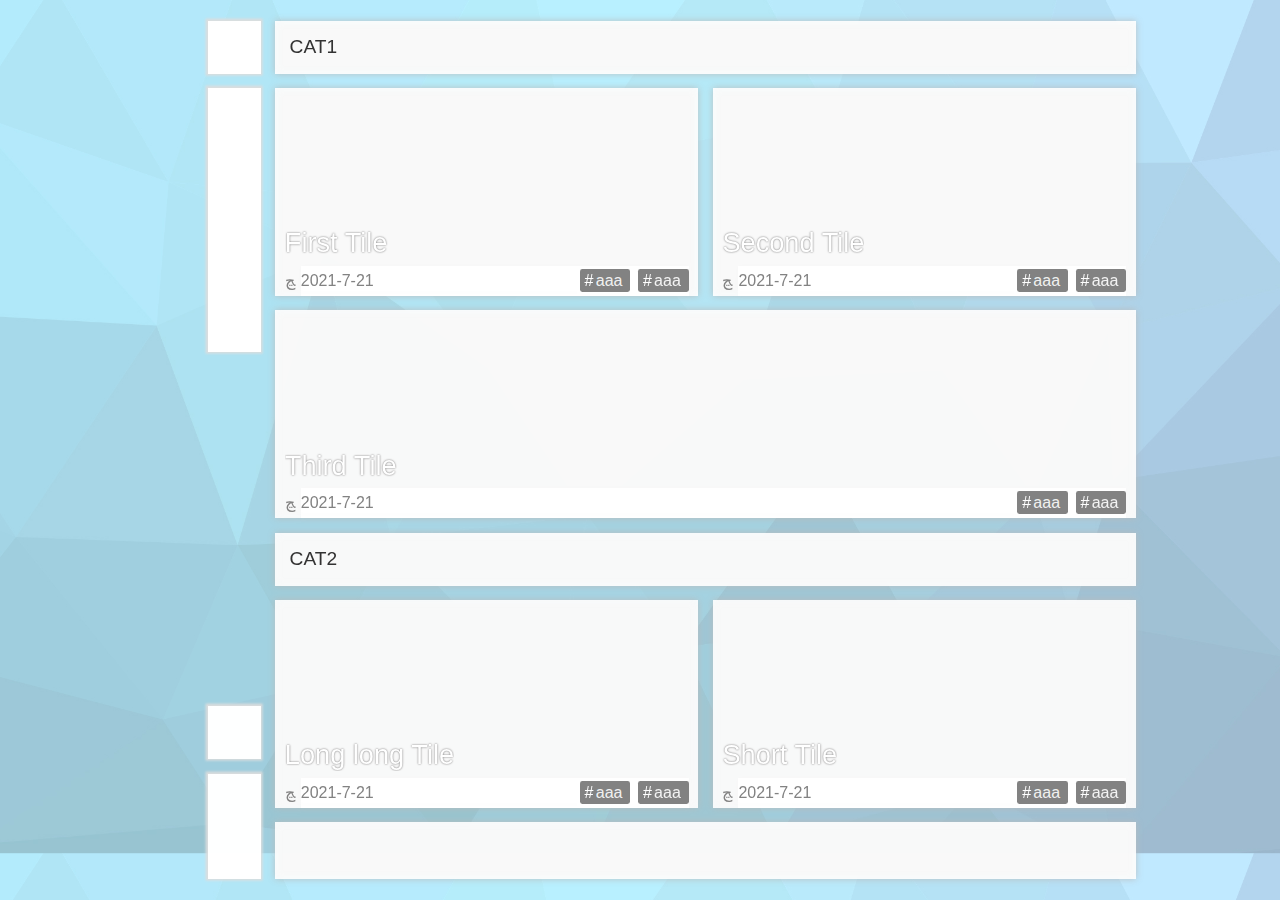
==== example/list.html @ 0599f724 "add magic to toggle widgets" ====
<!DOCTYPE html>
<html lang = "en">
    <head>
        <meta charset="UTF-8">
        <meta name="viewport" content="width=device-width, initial-scale=1.0, maximum-scale=1.0, user-scalable=0">
        <title>Glacial Example</title>
        <link rel="stylesheet" type="text/css" href="nf.css" />
        <link rel="stylesheet" type="text/css" href="style.css"/>
    </head>

    <body>
        <div id = "upperSidebar" class = "sidebarCont">
            <div id = "HighSidebarCont" class = "sidebarGrp shadowTile">
                <div id = "home" class = "sidebarElem">
                    <span class = "sidebarLabel barElemLabel">
    
                    </span>
    
                    <a class = "btn nf nf-mdi-home">
                    </a>
                </div>
            </div>
    
            <div id = "MidSidebarCont" class = "sidebarGrp shadowTile">
                <div id = "categories" class = "sidebarElem">
                    <span class = "sidebarLabel barElemLabel">
                        Categories
                    </span>                
    
                    <a class = "btn nf nf-mdi-format_list_bulleted">
                    </a>
                </div>
                
                <div class = "sidebarList">
    
                </div>
    
                <div id = "tags" class = "sidebarElem">
                    <span class = "sidebarLabel barElemLabel">
                        Tags
                    </span>                      
    
                    <a class = "btn nf nf-mdi-tag_multiple">
                    </a>              
                </div>
                
                <div class = "sidebarList">
    
                </div>
    
                <div id = "history" class = "sidebarElem">
                    <span class = "sidebarLabel barElemLabel">
                        History
                    </span>                      
    
                    <a class = "btn nf nf-mdi-history">
                    </a>              
                </div>
                
                <div class = "sidebarList">
    
                </div>
    
                <div id = "projects" class = "sidebarElem">
                    <span class = "sidebarLabel barElemLabel">
                        Projects
                    </span>                      
    
                    <a class = "btn nf nf-mdi-hexagon_multiple">
                    </a>              
                </div>
                
                <div class = "sidebarList">
    
                </div>
    
                <div id = "gallery" class = "sidebarElem">
                    <span class = "sidebarLabel barElemLabel">
                        Gallery
                    </span>                      
    
                    <a class = "btn nf nf-mdi-image_filter">
                    </a>              
                </div>
            </div>

        </div>

        <div id = "lowerSidebar" class = "sidebarCont">
            <div id = "toTopSidebarCont" class = "sidebarGrp shadowTile">
                <div id = "toTop" class = "sidebarElem">
                    <span class = "sidebarLabel barElemLabel">
                        Back to Top
                    </span>
    
                    <a class = "btn nf nf-fa-angle_double_up" href = "#midContTop">
                    </a>
                </div>
            </div>
    
            <div id = "LowerSidebarCont" class = "sidebarGrp shadowTile">
                <div id = "star" class = "sidebarElem">
                    <span class = "sidebarLabel barElemLabel">
                        Star This Blog
                    </span>
    
                    <a class = "btn nf nf-fa-star">
                    </a>
                </div>
    
                <div id = "about" class = "sidebarElem">
                    <span class = "sidebarLabel barElemLabel">
                        About
                    </span>
    
                    <a class = "btn nf nf-mdi-information" href = "about.html">
                    </a>
                </div>
            </div>
        </div>

        <div class = "mid-content mid-list noScrollbar fixedCont">
            <div id = "midContTop"></div>
            
            <input type="checkbox" class = "mid-hori-tgl"/>

            <div class = "mid-hori-bar">
                <span class = "barElemLabel">
                    CAT1
                </span>
            </div>  

            <div class = "midMulRow">
                <div class = "mulRowElem">
                    <a class = "mulRowPrev"></a>
                    <h1>First Tile</h1>
                    
                    <div class = "mulRowMeta">

                    <span class = "mulRowDate">2021-7-21</span>
                        <div class = "mulRowRight">
                            <a class = "hashTag">aaa</a>
                            <a class = "hashTag">aaa</a>
                        </div>
                    </div>
                </div>
    
                <div class = "mulRowElem">
                    <a class = "mulRowPrev"></a>
                    <h1>Second Tile</h1>
                    
                    <div class = "mulRowMeta">

                    <span class = "mulRowDate">2021-7-21</span>
                        <div class = "mulRowRight">
                            <a class = "hashTag">aaa</a>
                            <a class = "hashTag">aaa</a>
                        </div>
                    </div>
                </div>
                
                <div class = "mulRowElem">
                    <a class = "mulRowPrev"></a>
                    <h1>Third Tile</h1>
                    
                    <div class = "mulRowMeta">

                    <span class = "mulRowDate">2021-7-21</span>
                        <div class = "mulRowRight">
                            <a class = "hashTag">aaa</a>
                            <a class = "hashTag">aaa</a>
                        </div>
                    </div>
                </div>
            </div>

            <input type="checkbox" class = "mid-hori-tgl"/>
            
            <div class = "mid-hori-bar">
                <span class = "barElemLabel">
                    CAT2
                </span>
            </div>

            <div class = "midMulRow">
                <div class = "mulRowElem">
                    <a class = "mulRowPrev"></a>
                    <h1>Long long Tile</h1>
                    
                    <div class = "mulRowMeta">

                    <span class = "mulRowDate">2021-7-21</span>
                        <div class = "mulRowRight">
                            <a class = "hashTag">aaa</a>
                            <a class = "hashTag">aaa</a>
                        </div>
                    </div>
                </div>
    
                <div class = "mulRowElem">
                    <a class = "mulRowPrev"></a>
                    <h1>Short Tile</h1>
                    
                    <div class = "mulRowMeta">

                    <span class = "mulRowDate">2021-7-21</span>
                        <div class = "mulRowRight">
                            <a class = "hashTag">aaa</a>
                            <a class = "hashTag">aaa</a>
                        </div>
                    </div>
                </div>
                
                <div class = "mulRowElem">
                    <a class = "mulRowPrev"></a>
                    <h1>Third Tile</h1>
                    
                    <div class = "mulRowMeta">

                    <span class = "mulRowDate">2021-7-21</span>
                        <div class = "mulRowRight">
                            <a class = "hashTag">aaa</a>
                            <a class = "hashTag">aaa</a>
                        </div>
                    </div>
                </div>
            </div>
        </div>

        <div id = "rightCont" class = "fixedCont">
            <div class = "rightElem shadowTile">
                <h1>Metadata</h1>
                <hr/>
                <div class = "rightRow">
                    <h2>Date:</h2>
                    <span>21/07/05</span>
                </div>
                <div class = "rightRow">
                    <h2>Tags:</h2>
                    <span>5</span>
                </div>
            </div>

            <div class = "rightElem rightBtns shadowTile">
                <i class = "btn nf nf-mdi-twitter">
                    <a class = "btnAnc" href = ""></a>
                </i>

                <i class = "btn nf nf-mdi-facebook_box">
                    <a class = "btnAnc" href = ""></a>
                </i>

                <i class = "btn nf nf-mdi-qqchat">
                    <a class = "btnAnc" href = ""></a>
                </i>

                <i class = "btn nf nf-fa-weibo">
                    <a class = "btnAnc" href = ""></a>
                </i>

                <i class = "btn nf nf-fa-weixin">
                    <a class = "btnAnc" href = ""></a>
                </i>
            </div>

            <div class = "rightElem shadowTile rightComt">
                <h1>Comments</h1>
                <hr/>
            </div>
        </div>

        <nav id = "bottomNav">
            <div class = "bottomGrp shadowTile">
                <a class = "btn nf nf-fa-angle_double_up" href = "#midContTop">
                </a>
            </div>
            
            <div class = "bottomGrp shadowTile">
                <a class = "btn nf nf-mdi-home">
                </a>

                <input id = "bottomListBtn" type="checkbox" class = "bottomPopbtn btn"/>

                <div class = "bottomPop noScrollbar">
                    <div class = "bottomPopLi">
                        <span class = "barElemLabel">Categories</span>
                    </div>

                    <div class = "bottomPopLi">
                        <span class = "barElemLabel">Tags</span>
                    </div>

                    <div class = "bottomPopLi">
                        <span class = "barElemLabel">Archives</span>
                    </div>
                    
                    <div class = "bottomPopLi">
                        <span class = "barElemLabel">Projects</span>
                    </div>

                    <div class = "bottomPopLi">
                        <span class = "barElemLabel">Gallery</span>
                    </div>
                </div>
                
                <label for = "bottomListBtn" class = "bottomPopBack">
                </label>

                <input id = "bottomMsgBtn" type="checkbox" class = "bottomPopbtn btn"/>

                <div class = "bottomPop noScrollbar">
                    
                </div>
                
                <label for = "bottomMsgBtn" class = "bottomPopBack">
                </label>

                <div class = "bottomPop noScrollbar">

                </div>

                <a class = "btn nf nf-mdi-share_variant">
                </a>

                <a class = "btn nf nf-mdi-information" href = "about.html">
                </a>
            </div>
        </nav>
    </body>
</html>
---- example/style.css ----
/*
* Global Configurations
*/

:root{
    --sidebar-icon-size: 1.9;
    --barElem-font-size: 1.2;
    --sidebar-elem-size: 3.3;
    --sidebar-full-size: 13;
    --right-total-space: 9rem;

    --tile-inter-margin: 0.9rem;
    --body-inner-margin: 1.3rem;

    --transition-speed: 0.6s;

    --sidebar-hori-span: calc(var(--sidebar-elem-size) + var(--sidebar-full-size));

    --tile-bkgr-color: rgba(255, 255, 255, 0.9);
    --foreground-light: #828282;
    --foreground-dark: #333;
}

::-webkit-scrollbar{
    width: 15px;
}

::-webkit-scrollbar-track{
    background: none;
}

::-webkit-scrollbar-thumb{
    background-color: #aaa; 
}

::-webkit-scrollbar-button{
    display: none;
}

::-webkit-scrollbar-corner{
    background: none;
} 

.noScrollbar{
    scrollbar-width: none; /* Firefox */
    -ms-overflow-style: none;  /* Internet Explorer 10+ */
}

.noScrollbar::-webkit-scrollbar{ /* WebKit */
    width: 0;
    height: 0;
}

@keyframes spinLhs{
    0% {
      transform: rotateY(90deg);
    }

    100% {
      transform: rotateY(0deg);
    }
}

@keyframes spinRhs{
    0% {
      transform: rotateY(-90deg);
    }
    
    100% {
      transform: rotateY(0deg);
    }
}

@keyframes toFront{
    0% {
      transform: scale(0.9);
    }
    
    100% {
      transform: scale(1);
    }
}

.nodisp{
    display: none;
}

.shadowTile{
    box-shadow: 0px 0px 2.4px 2.4px #ddd;
}

.fixedCont{
    position: fixed;
    top: var(--body-inner-margin);
    background: none;
}

.btn{
    position: relative;
    vertical-align: middle;
    line-height: calc(var(--sidebar-elem-size) * 1rem);
    width: calc(var(--sidebar-elem-size) * 1rem);
    height: calc(var(--sidebar-elem-size) * 1rem);
    color: var(--foreground-dark);

    font-weight: normal;
    font-style: normal;
    font-size: calc(var(--sidebar-icon-size) * 1rem);        /* Preferred icon size */
    display: inline-block;
    text-transform: none;
    text-align: center;
    letter-spacing: normal;
    word-wrap: normal;
    white-space: nowrap;
    direction: ltr;

    /* Support for all WebKit browsers. */
    -webkit-font-smoothing: antialiased;
    /* Support for Safari and Chrome. */
    text-rendering: optimizeLegibility;

    /* Support for Firefox. */
    -moz-osx-font-smoothing: grayscale;

    /* Support for IE. */
    font-feature-settings: 'liga';
}

.btn:hover{
    text-shadow: 0px 0px 2px #666;
    cursor: pointer;
}

.btnAnc{
    position: absolute;
    top: 0px;
    display: block;
    height: 100%;
    width: 100%;
}

.barElemLabel{
    font-size: calc(var(--barElem-font-size) * 1rem);
    vertical-align: middle;
    line-height: calc(var(--sidebar-elem-size) * 1rem);
    margin-left: var(--tile-inter-margin);
    font-weight: 500;
}

.hashTag{
    position: relative;
    color: var(--tile-bkgr-color);
    background-color: var(--foreground-light);
    padding: 0.17em 0.5em 0.2em 1em;
    margin-left: 0.2em;
    border-radius: 0.15em;
    cursor: pointer;
}

.hashTag::after{
    position: absolute;
    left: 0.3em;
    content: "#";
    color: #fff;
}

body{
    margin: 0px;
    padding-top: calc(var(--body-inner-margin) - var(--tile-inter-margin));
    background-size: cover;
    background-image: url(resources/bkgr.jpg);
    font-family: source sans pro,Helvetica,Arial,sans-serif;
}

div{
    color: var(--foreground-dark);
    background-color: var(--tile-bkgr-color);
}

a:link{
    text-decoration: none;
}

a:visited{
    text-decoration: none;
}
    
a:hover{
    text-decoration: none;
}
    
a:active{
    text-decoration: none;
}

.sidebarCont{
    position: fixed;
    overflow-x: visible;
    width: calc(var(--sidebar-elem-size) * 1rem);
    left: calc(var(--sidebar-full-size) * 1rem);
    background: none;
    perspective: 180px;
    perspective-origin: right;
}

#upperSidebar{
    top: var(--body-inner-margin);
}

#lowerSidebar{
    display: flex;
    flex-direction: column;
    align-content: flex-end;
    bottom: var(--body-inner-margin);
}

#MidSidebarCont{
    display: flex;
    flex-flow: column;
    max-height: calc(100vh - 21rem);
    transition: all var(--transition-speed);
}

#toTopSidebarCont{
    align-self: flex-end;
}

#LowerSidebarCont{
    align-self: flex-end;
}

.sidebarElem{
    position: relative;
    align-items: center;
    margin: 0px;
    height: calc(var(--sidebar-elem-size) * 1rem);
}

.sidebarGrp{
    position: relative;
    transition: all var(--transition-speed);
    height: auto;
    width: calc(var(--sidebar-elem-size) * 1rem);
    overflow: hidden;
    left: 0px;
    animation: var(--transition-speed) ease-out 0s 1 spinLhs;
}

#upperSidebar>.sidebarGrp{
    margin-bottom: var(--tile-inter-margin);
}

#lowerSidebar>.sidebarGrp{
    margin-top: var(--tile-inter-margin);
}

.sidebarElem>.btn{
    position: absolute;
    right: 0px;
    top: 0px;
    width: 100%;
}

.sidebarElem>.btn::before{
    position: absolute;
    right: 0px;
    width: calc(var(--sidebar-elem-size) * 1rem);
    background-color: var(--tile-bkgr-color);
}

.sidebarElem:hover{
    cursor: pointer;
    text-shadow: 0px 0px 2px #666;
}

.sidebarLabel{
    width: 0px;
    overflow: hidden;
    display: inline-block;
    height: calc(var(--sidebar-elem-size) * 1rem);
}

#midContTop{
    position: absolute;
    top: 0px;
    height: 0px;
    width: 0px;
}

.mid-content{
    left: calc(var(--sidebar-hori-span) * 1rem + var(--tile-inter-margin));
    height: calc(100vh - var(--body-inner-margin) * 2);
    min-width: 30vw;
    width: calc(100vw - var(--sidebar-hori-span) * 2rem - var(--right-total-space) - 2 * var(--tile-inter-margin));
    animation: var(--transition-speed) ease-out 0s 1 toFront;
    scroll-behavior: smooth;
}

.mid-page{
    overflow-y: auto;
    background-color: var(--tile-bkgr-color);
}

.mid-list{
    filter: drop-shadow(0px 0px 3.9px #bbb);
    overflow-y: auto;
    scroll-snap-type: y mandatory;
    -ms-scroll-snap-type: y mandatory;
}

.mid-list>.midMulRow{
    margin-top: var(--tile-inter-margin);
    margin-bottom: var(--tile-inter-margin);
}

.mid-list>.midMulRow:last-child{
    margin-bottom: 0px;
}

.mid-list>*{
    scroll-snap-align: start;
}

.expBtn{
    position: absolute;
    right: 0px;
}

#midComp{
    overflow: auto;
    scroll-snap-type: y mandatory;
    -ms-scroll-snap-type: y mandatory;
    filter: drop-shadow(0px 0px 3.9px #bbb);
}

#midContTop+.mulRowElem{
    width: 100%;
    height: 18rem;
}

#midContTop+.mulRowElem>.mulRowPrev{
    height: 16rem;
}

#midContTop+.mulRowElem>h1{
    font-size: 2.7rem;
    margin: -3.4rem 0rem 0px 0.6rem;
}

.mid-hori-tgl{
    position: absolute;
    width: 100%;
    height: calc(var(--sidebar-elem-size) * 1rem);
    margin: 0px var(--tile-inter-margin) 0px 0px;
    opacity: 0;
    cursor: pointer;
}

.mid-hori-tgl:checked+.mid-hori-bar+.midMulRow{
    transition: all var(--transition-speed);
    height: 0px;
    overflow: hidden;
    margin-top: 0px;
}

.mid-hori-tgl:checked+.mid-hori-bar::after{
    content: "\f47b";
}

.mid-hori-bar{
    width: 100%;
    height: calc(var(--sidebar-elem-size) * 1em);
    margin-right: var(--tile-inter-margin);
    position: relative;
    z-index: -1;
}

.mid-hori-bar::after{
    font-family: "NerdFontsSymbols Nerd Font";
    content: "\f47c";
    position: absolute;
    right: 0px;
    height: calc(var(--sidebar-elem-size) * 1rem);
    width: calc(var(--sidebar-elem-size) * 1rem);
    font-size: calc(var(--sidebar-icon-size) * 1rem);
    vertical-align: middle;
    text-align: center;
    line-height: calc(var(--sidebar-elem-size) * 1rem);
}

.midMulRow{
    width: calc(100vw - var(--sidebar-hori-span) * 2rem - var(--right-total-space) - var(--tile-inter-margin));
    display: flex;
    flex-wrap: wrap;
    align-content: stretch;
    scrollbar-width: none; /* Firefox */
    -ms-overflow-style: none;  /* Internet Explorer 10+ */
    background: none;
}

.mulRowElem{
    margin: 0px var(--tile-inter-margin) var(--tile-inter-margin) 0px;
    position: relative;
    height: 13rem;
    max-width: calc(100% - var(--tile-inter-margin));
    flex-grow: 1;
    scroll-snap-align: start;
}

.mulRowElem:last-child{
    margin: 0px var(--tile-inter-margin) 0px 0px;
    width: 100%;
}

.mulRowPrev{
    display: block;
    width: 100%;
    height: 11rem;
    background-size: cover;
    cursor: pointer;
}

.mulRowPrev:hover{
    box-shadow: inset 0px 0px 3rem #fff;
}

.mulRowElem>h1{
    width: fit-content;
    margin: -2.3rem 2rem 0px 0.6rem;
    font-weight: 500;
    font-size: 1.7rem;
    color: #fff;
    text-shadow: 0px 0px 2px #666;
    overflow: hidden;
    text-overflow: ellipsis;
    white-space: nowrap;
    cursor: pointer;
}

.mulRowMeta{
    margin: 0.4rem 0.6rem 0rem 1.6rem;;
    height: 1.9rem;
    text-align: justify; 
    cursor: default;
}

.mulRowMeta:after{
    content: '';
    display: inline-block;
    width: 100%;
}

.mulRowDate,.mulRowRight{
    vertical-align: top;
    display: inline-block;
    line-height: 1.9rem;
    color: var(--foreground-light);
}

.mulRowDate::before{
    font-family: "NerdFontsSymbols Nerd Font";
    content: '\fb77';
    position: absolute;
    left: 0.6em;
    vertical-align: middle;
    text-align: center;
}

.mulRowRight{
    text-align: right;
    max-width: calc(100% - 6em);
    height: 100%;
    overflow: hidden;
    text-overflow: ellipsis;
}

#rightCont{
    display: flex;
    flex-direction: column;
    --body-right-margin: 5rem;
    right: calc(var(--sidebar-elem-size) * 1rem + var(--body-right-margin));
    height: calc(100vh - var(--body-inner-margin) * 2 + var(--tile-inter-margin));
    width: calc(var(--sidebar-full-size) * 1rem + var(--right-total-space) - var(--body-right-margin));
    perspective: 500px;
    perspective-origin: left;
}

.rightMulCol{
    display: flex;
    justify-content: space-between;
    margin: 0px 0px var(--tile-inter-margin) 0px;
    width: 100%;
    background: none;
}

.rightElem{
    overflow: hidden;
    margin: 0px 0px var(--tile-inter-margin) 0px;
    width: 100%;
    min-height: calc(var(--sidebar-elem-size) * 1rem);
    animation: var(--transition-speed) ease-out 0s 1 spinRhs;
}

.rightElem>h1{
    margin: 1.2rem 0px 0.3rem 1.2rem;
    font-size: 1.4rem;
    font-weight: 500;
}

.rightElem>hr{
    margin: 0.3rem 1rem 0.3rem 1.2rem;
    border: none;
    border-top: 2px solid #666;
}

.rightRow{
    margin: 0.6rem 1rem 0.6rem 1.2rem;
}

.rightRow>h2{
    display: inline-block;
    font-size: 1rem;
    font-weight: 400;
    margin: 0px;
}

.rightRow>span{
    font-weight: 300;
    float: right;
}

.rightBtns{
    display: flex;
    justify-content: space-between;
}

.rightComt{
    flex-grow: 1;
}

#bottomNav{
    display: none;
    position: fixed;
    left: calc(var(--body-inner-margin) + 1px);
    bottom: var(--body-inner-margin);
    width: calc(100vw - var(--body-inner-margin) * 2 - 2px);
    height: calc(var(--sidebar-elem-size) * 1rem);
    overflow: visible;
    background: none;
}

.bottomGrp{
    position: relative;
    overflow: hidden;
    text-overflow: ellipsis;
}

.bottomPopBack{
    position: fixed;
    top: 0px;
    left: 0px;
    display: none;
    width: 100vw;
    height: 100vh;
    background-color: rgba(0, 0, 0, 0.6);
    z-index: -1;
}

.bottomPop{
    --bottom-margin: calc(var(--tile-inter-margin) + var(--body-inner-margin) + var(--sidebar-elem-size) * 1rem);
    position: fixed;
    display: none;
    bottom: var(--bottom-margin);
    left: var(--body-inner-margin);
    width: calc(100vw - var(--body-inner-margin) * 2);
    max-height: calc(100vh - var(--bottom-margin) - var(--body-inner-margin));
    overflow-y: auto;
    background: none;
    z-index: 2;
}

.bottomPopbtn{
    margin: calc(var(--sidebar-elem-size) * -1rem) 0px 0px 0px;
    height: 0px;
}

.bottomPopbtn::after{
    font-family: "NerdFontsSymbols Nerd Font";
    position: absolute;
    right: 0px;
    height: calc(var(--sidebar-elem-size) * 1rem);
    width: calc(var(--sidebar-elem-size) * 1rem);
    font-size: calc(var(--sidebar-icon-size) * 1rem);
    vertical-align: middle;
    text-align: center;
    line-height: calc(var(--sidebar-elem-size) * 1rem);
}

.bottomPopbtn:checked::after{
    color: var(--tile-bkgr-color);
    background-color: var(--foreground-dark);
}

.bottomPopbtn:checked+.bottomPop{
    display: flex;
    flex-direction: column;
}

.bottomPopbtn:checked+.bottomPop+.bottomPopBack{
    display: block;
}

#bottomListBtn::after{
    content: "\f778";
}

#bottomMsgBtn::after{
    content: "\f865";
}

@media screen and (max-width: 81rem){
    #rightCont{
        display: none !important;
    }

    .mid-content{
        width: calc(100vw - var(--sidebar-hori-span) * 1rem - var(--tile-inter-margin) - var(--right-total-space));
    }

    .midMulRow{
        width: calc(100vw - var(--sidebar-hori-span) * 1rem - var(--right-total-space));
    }
}

@media screen and (min-width: 60rem){
    #MidSidebarCont>.sidebarElem:hover~.sidebarElem{
        display: none;
    }
    
    #MidSidebarCont>.sidebarElem:hover+.sidebarList{
        display: block;
        min-height: 30rem;
    }
    
    .sidebarList{
        display: none;
        background-color: #DDDDDD;
        flex-grow: 1;
        overflow-y: auto;
    }
    
    .sidebarList:hover{
        display: block;
        min-height: 30rem;
    }
    
    .sidebarList:hover~.sidebarElem{
        display: none;
    }

    .sidebarGrp:hover{
        width: calc((var(--sidebar-full-size) + var(--sidebar-elem-size)) * 1rem - var(--body-inner-margin));
    }
    
    #upperSidebar>.sidebarGrp:hover{
        left: calc(var(--sidebar-full-size) * -1rem + var(--body-inner-margin));
    }
    
    .sidebarGrp:hover .sidebarLabel{
        width: auto;
    }
    
    .sidebarGrp:hover>.sidebarElem{
        transition: all var(--transition-speed);
        width: 100%;
    }
}

@media screen and (max-width: 60rem){
    :root{
        --sidebar-full-size: 2.1;
        --right-total-space: 2rem;
    }
}

@media screen and (max-width: 650px){  
    :root{
        --tile-inter-margin: 0.6rem;
        --body-inner-margin: var(--tile-inter-margin);
    }

    .sidebarCont{
        display: none !important;
    }

    .mid-content{
        width: calc(100vw - var(--tile-inter-margin));
        left: var(--tile-inter-margin);
        height: calc(100vh - var(--body-inner-margin) * 3 - var(--sidebar-elem-size) * 1rem);
    }

    .mid-page{
        width: calc(100vw - var(--tile-inter-margin) * 2);
    }

    .mid-hori-bar,.mid-hori-tgl{
        width: calc(100vw - var(--tile-inter-margin) * 2);
    }

    .midMulRow{
        width: calc(100vw - var(--tile-inter-margin));
    }

    #bottomNav{
        display: flex;
        justify-content: space-between;
    }
}
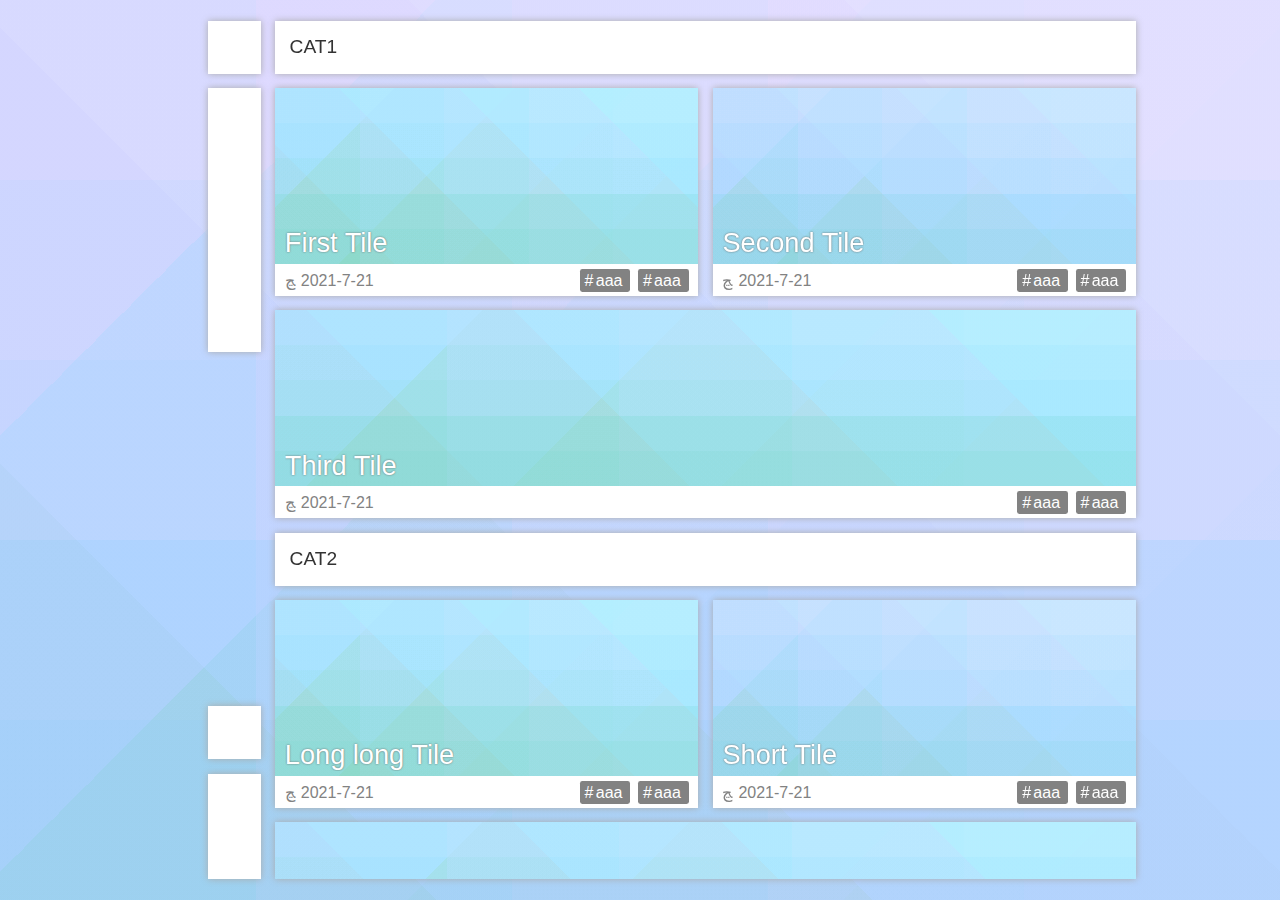
==== commit e337d3af: "add magic to background" ====
--- a/example/list.html
+++ b/example/list.html
@@ -230,7 +230,7 @@
         <div id = "rightCont" class = "fixedCont">
             <div class = "rightElem shadowTile">
                 <h1>Metadata</h1>
-                <hr/>
+                
                 <div class = "rightRow">
                     <h2>Date:</h2>
                     <span>21/07/05</span>
@@ -265,7 +265,7 @@
 
             <div class = "rightElem shadowTile rightComt">
                 <h1>Comments</h1>
-                <hr/>
+                
             </div>
         </div>
 
--- a/example/style.css
+++ b/example/style.css
@@ -16,7 +16,7 @@
 
     --sidebar-hori-span: calc(var(--sidebar-elem-size) + var(--sidebar-full-size));
 
-    --tile-bkgr-color: rgba(255, 255, 255, 0.9);
+    --tile-bkgr-color: rgba(255, 255, 255, 1);
     --foreground-light: #828282;
     --foreground-dark: #333;
 }
@@ -86,7 +86,8 @@
 }
 
 .shadowTile{
-    box-shadow: 0px 0px 2.4px 2.4px #ddd;
+    filter: drop-shadow(0px 0px 3.9px #aaa);
+    background-color: var(--tile-bkgr-color);
 }
 
 .fixedCont{
@@ -164,17 +165,25 @@
     color: #fff;
 }
 
+html{
+    height: 100vh;
+    width: 100vw;
+    background: -webkit-linear-gradient(to bottom, #d3cce3, #e9e4f0); /* Chrome 10-25, Safari 5.1-6 */
+    background: linear-gradient(to bottom, #d3cce3, #e9e4f0);
+}
+
 body{
     margin: 0px;
     padding-top: calc(var(--body-inner-margin) - var(--tile-inter-margin));
+    /*
     background-size: cover;
     background-image: url(resources/bkgr.jpg);
+    */
     font-family: source sans pro,Helvetica,Arial,sans-serif;
 }
 
 div{
     color: var(--foreground-dark);
-    background-color: var(--tile-bkgr-color);
 }
 
 a:link{
@@ -191,6 +200,13 @@
     
 a:active{
     text-decoration: none;
+}
+
+ul{
+    list-style-type: none;
+    margin: 0px;
+    padding-left: 0px;
+    background-color: var(--tile-bkgr-color);
 }
 
 .sidebarCont{
@@ -302,7 +318,7 @@
 }
 
 .mid-list{
-    filter: drop-shadow(0px 0px 3.9px #bbb);
+    filter: drop-shadow(0px 0px 3.9px #aaa);
     overflow-y: auto;
     scroll-snap-type: y mandatory;
     -ms-scroll-snap-type: y mandatory;
@@ -330,7 +346,7 @@
     overflow: auto;
     scroll-snap-type: y mandatory;
     -ms-scroll-snap-type: y mandatory;
-    filter: drop-shadow(0px 0px 3.9px #bbb);
+    filter: drop-shadow(0px 0px 3.9px #aaa);
 }
 
 #midContTop+.mulRowElem{
@@ -372,6 +388,7 @@
     height: calc(var(--sidebar-elem-size) * 1em);
     margin-right: var(--tile-inter-margin);
     position: relative;
+    background-color: var(--tile-bkgr-color);
     z-index: -1;
 }
 
@@ -405,6 +422,7 @@
     max-width: calc(100% - var(--tile-inter-margin));
     flex-grow: 1;
     scroll-snap-align: start;
+    background-color: var(--tile-bkgr-color);
 }
 
 .mulRowElem:last-child{
@@ -413,11 +431,63 @@
 }
 
 .mulRowPrev{
+    position: relative;
     display: block;
     width: 100%;
     height: 11rem;
     background-size: cover;
     cursor: pointer;
+    background: none;
+    overflow: hidden;
+}
+
+.mulRowElem::before, html::before{
+    content: "";
+    position: absolute;
+    left: 0;
+    top: 0;
+    height: 100%;
+    width: 100%;
+    display: block;
+
+    background: 
+		linear-gradient(180deg, rgba(248, 184, 139,0) 20%, rgba(248, 184, 139,.1) 20%, rgba(248, 184, 139,.1) 40%, rgba(248, 184, 139,.2) 40%, rgba(248, 184, 139,.2) 60%, rgba(248, 184, 139,.4) 60%, rgba(248, 184, 139,.4) 80%, rgba(248, 184, 139,.5) 80%),
+        linear-gradient(45deg, rgba(250, 248, 132,.3) 20%, rgba(250, 248, 132,.4) 20%, rgba(250, 248, 132,.4) 40%, rgba(250, 248, 132,.5) 40%, rgba(250, 248, 132,.5) 60%, rgba(250, 248, 132,.6) 60%, rgba(250, 248, 132,.6) 80%, rgba(250, 248, 132,.7) 80%),
+        linear-gradient(-45deg, rgba(186, 237, 145,0) 20%, rgba(186, 237, 145,.1) 20%, rgba(186, 237, 145,.1) 40%, rgba(186, 237, 145,.2) 40%, rgba(186, 237, 145,.2) 60%, rgba(186, 237, 145,.4) 60%, rgba(186, 237, 145,.4) 80%, rgba(186, 237, 145,.6) 80%),
+		linear-gradient(90deg, rgba(178, 206, 254,0) 20%, rgba(178, 206, 254,.3) 20%, rgba(178, 206, 254,.3) 40%, rgba(178, 206, 254,.5) 40%, rgba(178, 206, 254,.5) 60%, rgba(178, 206, 254,.7) 60%, rgba(178, 206, 254,.7) 80%, rgba(178, 206, 254,.8) 80%),
+        linear-gradient(-90deg, rgba(242, 162, 232,0) 20%, rgba(242, 162, 232,.4) 20%, rgba(242, 162, 232,.4) 40%, rgba(242, 162, 232,.5) 40%, rgba(242, 162, 232,.5) 60%, rgba(242, 162, 232,.6) 60%, rgba(242, 162, 232,.6) 80%, rgba(242, 162, 232,.8) 80%),
+        linear-gradient(180deg, rgba(254, 163, 170,0) 20%, rgba(254, 163, 170,.4) 20%, rgba(254, 163, 170,.4) 40%, rgba(254, 163, 170,.6) 40%, rgba(254, 163, 170,.6) 60%, rgba(254, 163, 170,.8) 60%, rgba(254, 163, 170,.8) 80%, rgba(254, 163, 170,.9) 80%)
+    ;
+	background-color: rgb(254, 163, 170);
+    filter: hue-rotate(180deg);
+}
+
+.mulRowElem::before{
+    height: calc(100% - 1.9rem - 2px);
+}
+
+.mulRowElem:nth-child(6n)::before{
+    filter: hue-rotate(150deg);
+}
+
+.mulRowElem:nth-child(6n+1)::before{
+    filter: hue-rotate(140deg);
+}
+
+.mulRowElem:nth-child(6n+2)::before{
+    filter: hue-rotate(160deg);
+}
+
+.mulRowElem:nth-child(6n+3)::before{
+    filter: hue-rotate(140deg);
+}
+
+.mulRowElem:nth-child(6n+4)::before{
+    filter: hue-rotate(170deg);
+}
+
+.mulRowElem:nth-child(6n+5)::before{
+    filter: hue-rotate(160deg);
 }
 
 .mulRowPrev:hover{
@@ -425,6 +495,8 @@
 }
 
 .mulRowElem>h1{
+    position: relative;
+    z-index: 1;
     width: fit-content;
     margin: -2.3rem 2rem 0px 0.6rem;
     font-weight: 500;
@@ -502,9 +574,32 @@
 }
 
 .rightElem>h1{
-    margin: 1.2rem 0px 0.3rem 1.2rem;
-    font-size: 1.4rem;
+    position: relative;
+    margin: 0rem 1rem 0rem 1rem;
+    font-size: 1.3rem;
     font-weight: 500;
+    line-height: 3.3rem;
+    background: none;
+}
+
+.rightElem>h1::after{
+    position: absolute;
+    bottom: 3px;
+    left: 0px;
+    width: 3rem;
+    background-color: #333;
+    content: "";
+    height: 0.6px;
+}
+
+.rightElem>h1::before{
+    position: absolute;
+    bottom: 3px;
+    left: 0px;
+    width: 100%;
+    background-color: #aaa;
+    content: "";
+    height: 0.6px;
 }
 
 .rightElem>hr{
@@ -514,7 +609,7 @@
 }
 
 .rightRow{
-    margin: 0.6rem 1rem 0.6rem 1.2rem;
+    margin: 0.6rem 1.1rem 0.6rem 1.1rem;
 }
 
 .rightRow>h2{
@@ -553,6 +648,18 @@
     position: relative;
     overflow: hidden;
     text-overflow: ellipsis;
+    background-color: var(--tile-bkgr-color);
+}
+
+.bottomGrp::before{
+    content: "";
+    position: absolute;
+    display: block;
+    top: 0px;
+    left: 0px;
+    height: 100%;
+    width: 100%;
+    filter: drop-shadow(0px 0px 3.9px #aaa);
 }
 
 .bottomPopBack{
@@ -575,7 +682,6 @@
     width: calc(100vw - var(--body-inner-margin) * 2);
     max-height: calc(100vh - var(--bottom-margin) - var(--body-inner-margin));
     overflow-y: auto;
-    background: none;
     z-index: 2;
 }
 
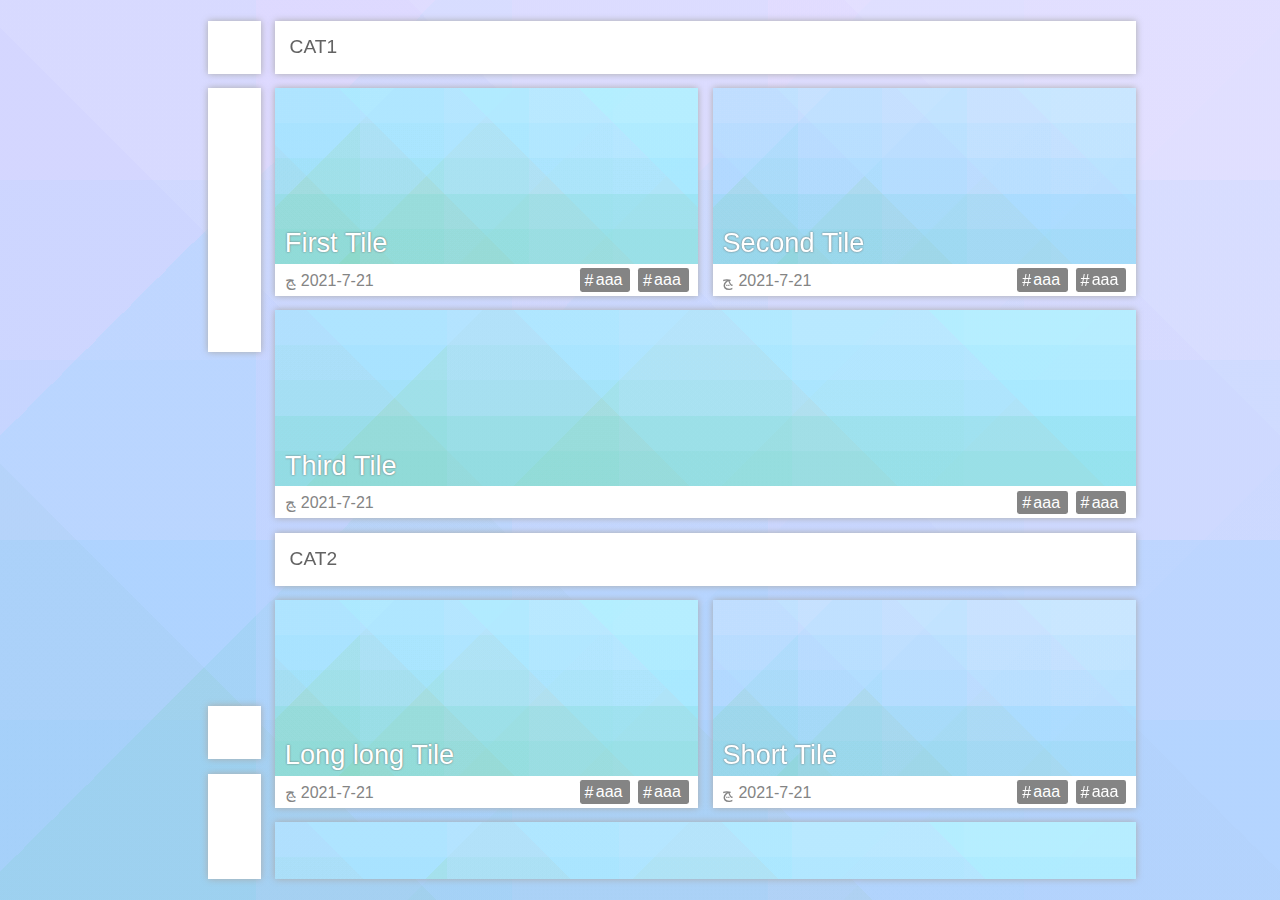
==== commit 8098e5a7: "revise bottom nav" ====
--- a/example/list.html
+++ b/example/list.html
@@ -9,115 +9,161 @@
     </head>
 
     <body>
-        <div id = "upperSidebar" class = "sidebarCont">
-            <div id = "HighSidebarCont" class = "sidebarGrp shadowTile">
-                <div id = "home" class = "sidebarElem">
+        <nav id = "upperSidebar" class = "sidebarCont">
+            <ul id = "HighSidebarCont" class = "sidebarGrp shadowTile">
+                <li id = "home" class = "sidebarElem">
                     <span class = "sidebarLabel barElemLabel">
     
                     </span>
     
                     <a class = "btn nf nf-mdi-home">
                     </a>
-                </div>
-            </div>
-    
-            <div id = "MidSidebarCont" class = "sidebarGrp shadowTile">
-                <div id = "categories" class = "sidebarElem">
+                </li>
+            </ul>
+    
+            <ul id = "MidSidebarCont" class = "sidebarGrp shadowTile">
+                <li id = "categories" class = "sidebarElem">
                     <span class = "sidebarLabel barElemLabel">
                         Categories
                     </span>                
     
                     <a class = "btn nf nf-mdi-format_list_bulleted">
                     </a>
-                </div>
-                
-                <div class = "sidebarList">
-    
-                </div>
-    
-                <div id = "tags" class = "sidebarElem">
+                </li>
+                
+                <ul class = "sidebarList noScrollbar">
+                    <li>
+                        <a class = "lstH1 sidebarlstH1">Category1</a>
+                    </li>
+
+                    <li>
+                        <a class = "lstH1 sidebarlstH1">Category2</a>
+                    </li>
+
+                    <li>
+                        <a class = "lstH1 sidebarlstH1">Category3</a>
+                    </li>
+                </ul>
+    
+                <li id = "tags" class = "sidebarElem">
                     <span class = "sidebarLabel barElemLabel">
                         Tags
                     </span>                      
     
                     <a class = "btn nf nf-mdi-tag_multiple">
                     </a>              
-                </div>
-                
-                <div class = "sidebarList">
-    
-                </div>
-    
-                <div id = "history" class = "sidebarElem">
-                    <span class = "sidebarLabel barElemLabel">
-                        History
+                </li>
+                
+                <div class = "sidebarList noScrollbar">
+                    <div class = "tagCont rightRow">
+                        <a class = "hashTag">aaa</a>
+                        <a class = "hashTag">aa</a>
+                        <a class = "hashTag">aaaff</a>
+                        <a class = "hashTag">aaa</a>
+                        <a class = "hashTag">aaa</a>
+                        <a class = "hashTag">aaa</a>
+                    </div>
+                </div>
+    
+                <li id = "history" class = "sidebarElem">
+                    <span class = "sidebarLabel barElemLabel">
+                        Archives
                     </span>                      
     
                     <a class = "btn nf nf-mdi-history">
                     </a>              
-                </div>
-                
-                <div class = "sidebarList">
-    
-                </div>
-    
-                <div id = "projects" class = "sidebarElem">
+                </li>
+                
+                <ul class = "sidebarList noScrollbar">
+                    <li>
+                        <a class = "lstH1 sidebarlstH1">2021-1</a>
+                    </li>
+
+                    <li>
+                        <a class = "lstH1 sidebarlstH1">2021-1</a>
+                    </li>
+
+                    <li>
+                        <a class = "lstH1 sidebarlstH1">2021-1</a>
+                    </li>
+                    
+                    <li>
+                        <a class = "lstH1 sidebarlstH1">2021-1</a>
+                    </li>
+                    
+                    <li>
+                        <a class = "lstH1 sidebarlstH1">2021-1</a>
+                    </li>
+                    
+                    <li>
+                        <a class = "lstH1 sidebarlstH1">2021-1</a>
+                    </li>
+                    
+                    <li>
+                        <a class = "lstH1 sidebarlstH1">2021-1</a>
+                    </li>
+                    
+                    <li>
+                        <a class = "lstH1 sidebarlstH1">2021-1</a>
+                    </li>
+                </ul>
+    
+                <li id = "projects" class = "sidebarElem">
                     <span class = "sidebarLabel barElemLabel">
                         Projects
                     </span>                      
     
                     <a class = "btn nf nf-mdi-hexagon_multiple">
                     </a>              
-                </div>
-                
-                <div class = "sidebarList">
-    
-                </div>
-    
-                <div id = "gallery" class = "sidebarElem">
+                </li>
+                
+                <ul class = "sidebarList">
+    
+                </ul>
+    
+                <li id = "gallery" class = "sidebarElem">
                     <span class = "sidebarLabel barElemLabel">
                         Gallery
                     </span>                      
     
                     <a class = "btn nf nf-mdi-image_filter">
                     </a>              
-                </div>
-            </div>
-
-        </div>
-
-        <div id = "lowerSidebar" class = "sidebarCont">
-            <div id = "toTopSidebarCont" class = "sidebarGrp shadowTile">
-                <div id = "toTop" class = "sidebarElem">
+                </li>
+            </ul>
+        </nav>
+
+        <nav id = "lowerSidebar" class = "sidebarCont">
+            <ul id = "toTopSidebarCont" class = "sidebarGrp shadowTile">
+                <li id = "toTop" class = "sidebarElem">
                     <span class = "sidebarLabel barElemLabel">
                         Back to Top
                     </span>
     
                     <a class = "btn nf nf-fa-angle_double_up" href = "#midContTop">
                     </a>
-                </div>
-            </div>
-    
-            <div id = "LowerSidebarCont" class = "sidebarGrp shadowTile">
-                <div id = "star" class = "sidebarElem">
+                </li>
+            </ul>
+    
+            <ul id = "LowerSidebarCont" class = "sidebarGrp shadowTile">
+                <li id = "star" class = "sidebarElem">
                     <span class = "sidebarLabel barElemLabel">
                         Star This Blog
                     </span>
     
                     <a class = "btn nf nf-fa-star">
                     </a>
-                </div>
-    
-                <div id = "about" class = "sidebarElem">
+                </li>
+    
+                <li id = "about" class = "sidebarElem">
                     <span class = "sidebarLabel barElemLabel">
                         About
                     </span>
     
                     <a class = "btn nf nf-mdi-information" href = "about.html">
                     </a>
-                </div>
-            </div>
-        </div>
+                </li>
+            </ul>
+        </nav>
 
         <div class = "mid-content mid-list noScrollbar fixedCont">
             <div id = "midContTop"></div>
@@ -229,15 +275,25 @@
 
         <div id = "rightCont" class = "fixedCont">
             <div class = "rightElem shadowTile">
-                <h1>Metadata</h1>
+                <h1 class = "lstH1">Metadata</h1>
                 
                 <div class = "rightRow">
                     <h2>Date:</h2>
                     <span>21/07/05</span>
                 </div>
+
                 <div class = "rightRow">
                     <h2>Tags:</h2>
-                    <span>5</span>
+                    <span class = "invSpan">5</span>
+                </div>
+
+                <div class = "rightRow tagCont">
+                    <a class = "hashTag">aaa</a>
+                    <a class = "hashTag">aa</a>
+                    <a class = "hashTag">aaaff</a>
+                    <a class = "hashTag">aaa</a>
+                    <a class = "hashTag">aaa</a>
+                    <a class = "hashTag">aaa</a>
                 </div>
             </div>
 
@@ -264,18 +320,18 @@
             </div>
 
             <div class = "rightElem shadowTile rightComt">
-                <h1>Comments</h1>
+                <h1 class = "lstH1">Comments</h1>
                 
             </div>
         </div>
 
         <nav id = "bottomNav">
-            <div class = "bottomGrp shadowTile">
+            <div class = "bottomGrp">
                 <a class = "btn nf nf-fa-angle_double_up" href = "#midContTop">
                 </a>
             </div>
             
-            <div class = "bottomGrp shadowTile">
+            <div class = "bottomGrp">
                 <a class = "btn nf nf-mdi-home">
                 </a>
 
--- a/example/style.css
+++ b/example/style.css
@@ -17,8 +17,8 @@
     --sidebar-hori-span: calc(var(--sidebar-elem-size) + var(--sidebar-full-size));
 
     --tile-bkgr-color: rgba(255, 255, 255, 1);
-    --foreground-light: #828282;
-    --foreground-dark: #333;
+    --foreground-light: #848484;
+    --foreground-dark: #636363;
 }
 
 ::-webkit-scrollbar{
@@ -53,33 +53,49 @@
 
 @keyframes spinLhs{
     0% {
-      transform: rotateY(90deg);
+        transform: rotateY(90deg);
     }
 
     100% {
-      transform: rotateY(0deg);
+        transform: rotateY(0deg);
     }
 }
 
 @keyframes spinRhs{
     0% {
-      transform: rotateY(-90deg);
+        transform: rotateY(-90deg);
     }
     
     100% {
-      transform: rotateY(0deg);
+        transform: rotateY(0deg);
     }
 }
 
 @keyframes toFront{
     0% {
-      transform: scale(0.9);
+        transform: scale(0.9);
     }
     
     100% {
-      transform: scale(1);
-    }
-}
+        transform: scale(1);
+    }
+}
+
+/*
+@keyframes propGrad{
+    0% {
+        background: linear-gradient(90deg, #fc5c7d, #6a82fb);
+    }
+    
+    50%{
+        background: linear-gradient(0deg, #fc5c7d, #6a82fb);
+    }
+
+    100% {
+        background: linear-gradient(90deg, #fc5c7d, #6a82fb);
+    }
+}
+*/
 
 .nodisp{
     display: none;
@@ -146,15 +162,48 @@
     line-height: calc(var(--sidebar-elem-size) * 1rem);
     margin-left: var(--tile-inter-margin);
     font-weight: 500;
+    color: var(--foreground-dark);
+}
+
+.lstH1{
+    position: relative;
+    margin: 0rem 1rem 0rem 1rem;
+    font-size: 1.3rem;
+    font-weight: 500;
+    line-height: 3.3rem;
+    background: none;
+}
+
+.lstH1::after{
+    position: absolute;
+    bottom: 3px;
+    left: 0px;
+    width: 3rem;
+    background-color: #7a5a88;
+    content: "";
+    height: 1px;
+}
+
+.lstH1::before{
+    position: absolute;
+    bottom: 3px;
+    left: 0px;
+    width: 100%;
+    /*
+    background: linear-gradient(to right, #fc5c7d, #6a82fb);
+    */
+    background-color: #0099ff;
+    content: "";
+    height: 1px;
 }
 
 .hashTag{
     position: relative;
     color: var(--tile-bkgr-color);
     background-color: var(--foreground-light);
-    padding: 0.17em 0.5em 0.2em 1em;
-    margin-left: 0.2em;
+    padding: 0.2em 0.5em 0.2em 1em;
     border-radius: 0.15em;
+    white-space: nowrap;
     cursor: pointer;
 }
 
@@ -163,6 +212,14 @@
     left: 0.3em;
     content: "#";
     color: #fff;
+}
+
+.invSpan{
+    padding: 0.12em 0.6em 0.1em 0.6em;
+    border-radius: 0.15em;
+    white-space: nowrap;
+    background-color: var(--foreground-light);
+    color: var(--tile-bkgr-color);
 }
 
 html{
@@ -180,9 +237,6 @@
     background-image: url(resources/bkgr.jpg);
     */
     font-family: source sans pro,Helvetica,Arial,sans-serif;
-}
-
-div{
     color: var(--foreground-dark);
 }
 
@@ -206,7 +260,10 @@
     list-style-type: none;
     margin: 0px;
     padding-left: 0px;
-    background-color: var(--tile-bkgr-color);
+}
+
+li{
+    background: none;
 }
 
 .sidebarCont{
@@ -235,6 +292,7 @@
     flex-flow: column;
     max-height: calc(100vh - 21rem);
     transition: all var(--transition-speed);
+    background-color: var(--tile-bkgr-color);
 }
 
 #toTopSidebarCont{
@@ -250,6 +308,7 @@
     align-items: center;
     margin: 0px;
     height: calc(var(--sidebar-elem-size) * 1rem);
+    cursor: pointer;
 }
 
 .sidebarGrp{
@@ -281,12 +340,6 @@
     position: absolute;
     right: 0px;
     width: calc(var(--sidebar-elem-size) * 1rem);
-    background-color: var(--tile-bkgr-color);
-}
-
-.sidebarElem:hover{
-    cursor: pointer;
-    text-shadow: 0px 0px 2px #666;
 }
 
 .sidebarLabel{
@@ -294,6 +347,22 @@
     overflow: hidden;
     display: inline-block;
     height: calc(var(--sidebar-elem-size) * 1rem);
+}
+
+/*
+.sidebarList>li:hover>.lstH1::before{
+    animation: 1s linear 0s infinite propGrad;
+}
+
+.sidebarList>li:hover+li>.lstH1::before{
+    animation: 1s linear 0s infinite propGrad;
+}
+*/
+
+.sidebarList{
+    display: none;
+    overflow-x: hidden;
+    overflow-y: auto;
 }
 
 #midContTop{
@@ -546,6 +615,10 @@
     text-overflow: ellipsis;
 }
 
+.mulRowRight>.hashTag{
+    margin-left: 0.2em;
+}
+
 #rightCont{
     display: flex;
     flex-direction: column;
@@ -573,35 +646,6 @@
     animation: var(--transition-speed) ease-out 0s 1 spinRhs;
 }
 
-.rightElem>h1{
-    position: relative;
-    margin: 0rem 1rem 0rem 1rem;
-    font-size: 1.3rem;
-    font-weight: 500;
-    line-height: 3.3rem;
-    background: none;
-}
-
-.rightElem>h1::after{
-    position: absolute;
-    bottom: 3px;
-    left: 0px;
-    width: 3rem;
-    background-color: #333;
-    content: "";
-    height: 0.6px;
-}
-
-.rightElem>h1::before{
-    position: absolute;
-    bottom: 3px;
-    left: 0px;
-    width: 100%;
-    background-color: #aaa;
-    content: "";
-    height: 0.6px;
-}
-
 .rightElem>hr{
     margin: 0.3rem 1rem 0.3rem 1.2rem;
     border: none;
@@ -629,8 +673,22 @@
     justify-content: space-between;
 }
 
+.rightElem>.tagCont{
+    margin-top: -0.3rem;
+}
+
+.tagCont>.hashTag{
+    margin-right: 0.2rem;
+    line-height: 1.8rem;
+}
+
 .rightComt{
     flex-grow: 1;
+}
+
+#colophon>.rightRow>*{
+    color: var(--foreground-light);
+    font-size: 0.9rem;
 }
 
 #bottomNav{
@@ -641,7 +699,6 @@
     width: calc(100vw - var(--body-inner-margin) * 2 - 2px);
     height: calc(var(--sidebar-elem-size) * 1rem);
     overflow: visible;
-    background: none;
 }
 
 .bottomGrp{
@@ -649,6 +706,7 @@
     overflow: hidden;
     text-overflow: ellipsis;
     background-color: var(--tile-bkgr-color);
+    font-size: 0;
 }
 
 .bottomGrp::before{
@@ -707,12 +765,26 @@
     background-color: var(--foreground-dark);
 }
 
-.bottomPopbtn:checked+.bottomPop{
+.bottomRstbtn{
+    position: absolute;
+    margin-left: calc(var(--sidebar-elem-size) * -1rem);
+    display: none;
+    height: calc(var(--sidebar-elem-size) * 1rem);
+    width: calc(var(--sidebar-elem-size) * 1rem);
+    cursor: pointer;
+}
+
+.bottomPopbtn:checked+.bottomRstbtn{
+    display: inline-block;
+    opacity: 0;
+}
+
+.bottomPopbtn:checked+.bottomRstbtn+.bottomPop{
     display: flex;
     flex-direction: column;
 }
 
-.bottomPopbtn:checked+.bottomPop+.bottomPopBack{
+.bottomPopbtn:checked~.bottomPopBack{
     display: block;
 }
 
@@ -745,26 +817,53 @@
     
     #MidSidebarCont>.sidebarElem:hover+.sidebarList{
         display: block;
-        min-height: 30rem;
-    }
-    
-    .sidebarList{
-        display: none;
-        background-color: #DDDDDD;
-        flex-grow: 1;
-        overflow-y: auto;
-    }
+        min-height: calc(var(--sidebar-elem-size) * 3rem);
+    }
+    
     
     .sidebarList:hover{
         display: block;
-        min-height: 30rem;
+        min-height: calc(var(--sidebar-elem-size) * 3rem);
     }
     
     .sidebarList:hover~.sidebarElem{
         display: none;
     }
 
-    .sidebarGrp:hover{
+    .sidebarList::before{
+        content: "";
+        position: absolute;
+        margin-top: calc(var(--sidebar-elem-size) * -1rem);
+        height: calc(var(--sidebar-elem-size) * 1rem);
+        width: 100%;
+        box-shadow: 0px 0px 6px #666;
+        z-index: -1;
+    }
+
+    .sidebarlstH1{
+        display: block;
+        height: 100%;
+        font-size: calc(var(--barElem-font-size) * 1rem);
+        cursor: pointer;
+    }
+    
+    .sidebarlstH1::after{
+        top: 0px;
+    }
+    
+    .sidebarlstH1::before{
+        top: 0px;
+    }
+    
+    .sidebarList>li:first-child>.lstH1::after{
+        content: none;
+    }
+    
+    .sidebarList>li:first-child>.lstH1::before{
+        content: none;
+    }
+
+    .sidebarGrp:hover, .sidebarList{
         width: calc((var(--sidebar-full-size) + var(--sidebar-elem-size)) * 1rem - var(--body-inner-margin));
     }
     
